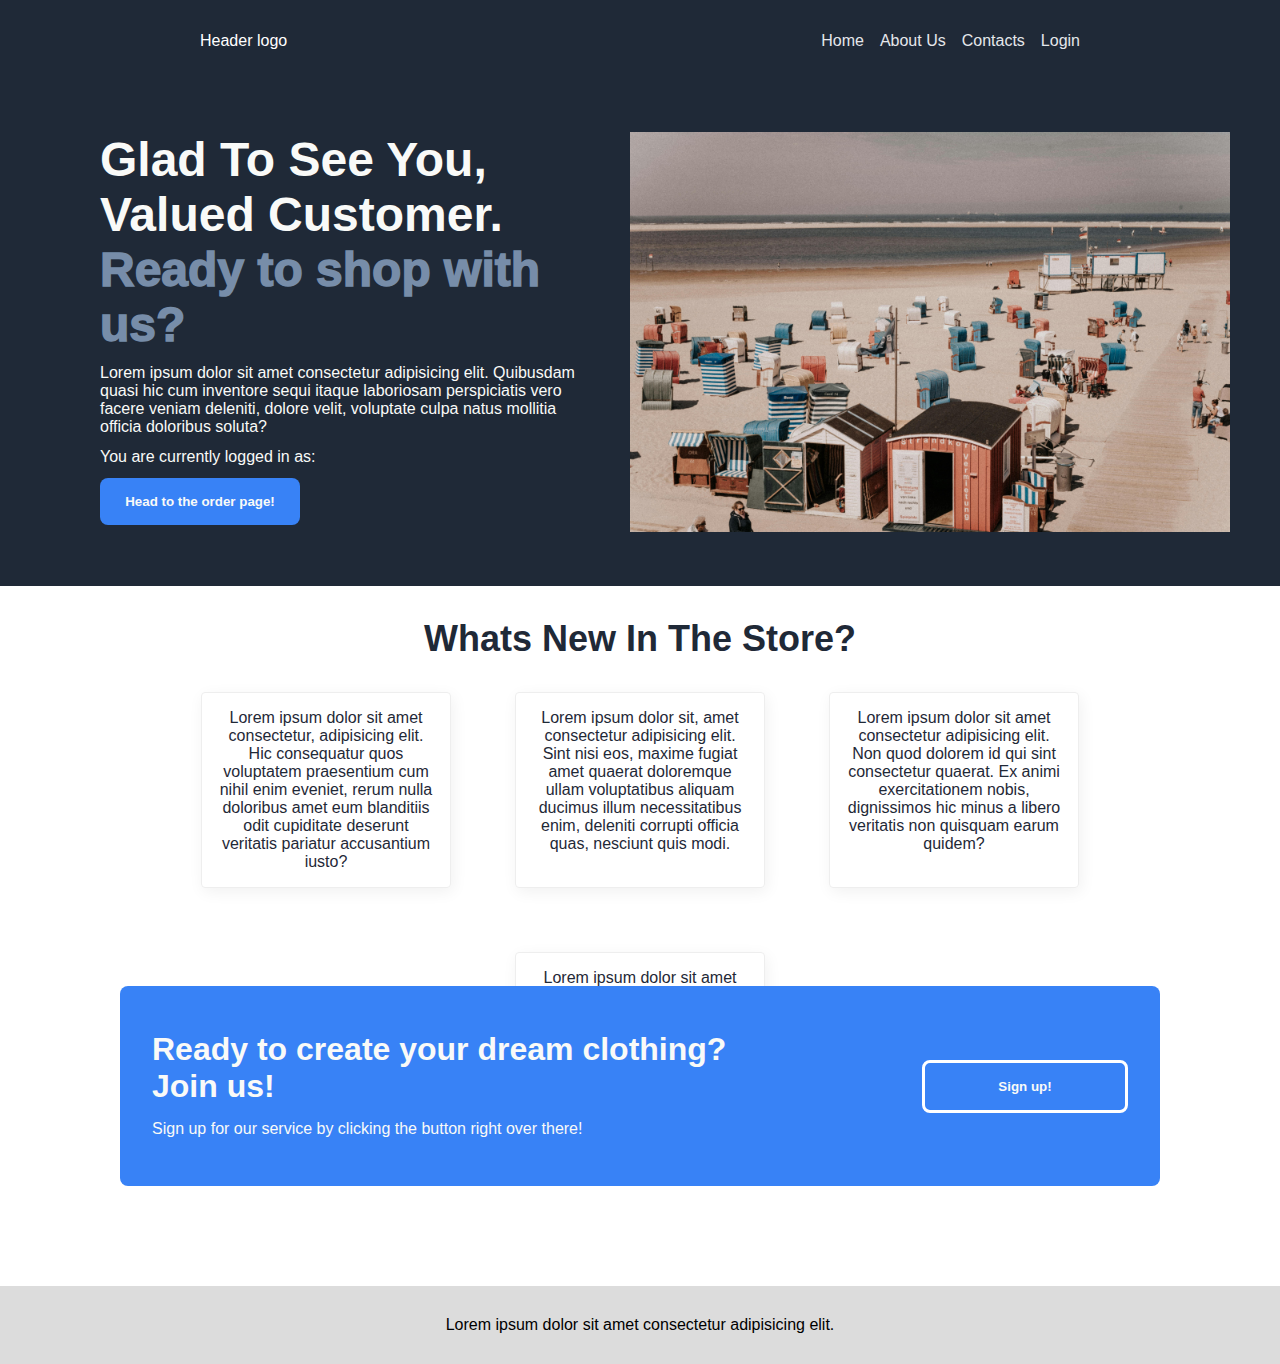
==== pages/customer-homepage.html @ 091a762e "Laying out the page and inserted necessary content" ====
<!DOCTYPE html>
<html lang="en">
<head>
    <meta charset="UTF-8">
    <meta name="viewport" content="width=device-width, initial-scale=1.0">
    <link rel="stylesheet" href="../style.css">
    <link href='https://unpkg.com/boxicons@2.1.4/css/boxicons.min.css' rel='stylesheet'>
    <title>Ohm Ordering System</title>
</head>
<body>
    <div class="header-wrapper">
        <div class ="header-top">
            <div class="header-logo">Header logo</div>
        <ul>
            <li><a href="#">Home</a></li>
            <li><a href="#">About Us</a></li>
            <li><a href="#">Contacts</a></li>
            <li><a href="./pages/login.html">Login</a></li>
          </ul>
        </div>

        <div class="header-body">
            <div class="hb-left">
                <div class="title">
                    Glad To See You, <br> Valued Customer. <br>
                    <span style="font-weight: 1000; color: #778DA9;">Ready to shop with us?</span>
                </div>
                <div class ="title-sub"> Lorem ipsum dolor sit amet consectetur adipisicing elit. Quibusdam quasi hic cum inventore sequi itaque laboriosam perspiciatis vero facere veniam deleniti, dolore velit, voluptate culpa natus mollitia officia doloribus soluta? </div>
                <div class ="title-sub"> You are currently logged in as:  </div>
                <button>Head to the order page!</button>
            </div>

            <div class = hb-right>
                <img src="../resources/placeholder.jpg">
            </div>
        </div>
    </div>

    <div id="about" class="body-wrapper">
        <div class="section-1">
            <div class="body-title">Whats New In The Store?</div>
            <div class="card-container">
                <div class="card">Lorem ipsum dolor sit amet consectetur, adipisicing elit. Hic consequatur quos voluptatem praesentium cum nihil enim eveniet, rerum nulla doloribus amet eum blanditiis odit cupiditate deserunt veritatis pariatur accusantium iusto?</div>
                <div class="card">Lorem ipsum dolor sit, amet consectetur adipisicing elit. Sint nisi eos, maxime fugiat amet quaerat doloremque ullam voluptatibus aliquam ducimus illum necessitatibus enim, deleniti corrupti officia quas, nesciunt quis modi.</div>
                <div class="card">Lorem ipsum dolor sit amet consectetur adipisicing elit. Non quod dolorem id qui sint consectetur quaerat. Ex animi exercitationem nobis, dignissimos hic minus a libero veritatis non quisquam earum quidem?</div>
                <div class="card">Lorem ipsum dolor sit amet consectetur adipisicing elit. Non quod dolorem id qui sint consectetur quaerat. Ex animi exercitationem nobis, dignissimos hic minus a libero veritatis non quisquam earum quidem?</div>
            </div>
        </div>

        <div class="section-3">
            <div class="action-wrapper">
                <div class="action-text">
                    Ready to create your dream clothing? Join us!
                    <br>
                    <span style="font-size: 16px; font-weight: lighter;">Sign up for our service by clicking the button right over there!</span>
                </div>

                <div class="action-button">
                    <button>Sign up!</button>
                </div>
            </div>
        </div>
    </div>

    <div class="footer">Lorem ipsum dolor sit amet consectetur adipisicing elit. </div>
</body>
</html>
---- style.css ----
* {
    padding: 0;
    margin: 0;
    font-family: Arial, Helvetica, sans-serif;
    box-sizing: border-box;
}

html {
    height: 100%;
}

body {
    display: flex;
    flex-direction: column;
    min-height: 100%;
}

img {
    max-height: 400px;
}

button{
    padding: 16px;
    background-color: #3882f6;
    border-style: none;
    border-radius: 8px;
    color: #f9faf8;
    font-weight: bold;
    width: 200px;
    cursor: pointer;
}


ul {
    list-style-type: none;
    display: flex;
    gap: 16px;
}

a {
    position: relative;
    text-decoration: none;
    color: #e5e7eb;
    font-size: 16px;
}

.header-wrapper {
    background-color: #1f2937;
}

.header-top {
    background-color: #1f2937;
    display: flex;
    justify-content: space-between;
    padding: 32px 200px;
}

.header-body {
    background-color: #1f2937;
    display: flex;
    justify-content: center;
    padding: 50px;
}

.header-logo {
    color: white;
}

.hb-left,
.hb-right {
    margin-left: 50px;
}

.hb-left {
    max-width: 500px;
}

.title,
.title-sub {
    padding-bottom: 12px;
}

.section-1 {
    background-color: white;
    display: flex;
    padding: 32px;
    height: 400px;
    flex-direction: column;
}

.body-wrapper {
    color: #1f2937;
    flex: 1; /*added flex here.*/
}

.title {
    color: #f9faf8;
    font-size: 48px;
    font-weight: bolder;
}

.title-sub {
    color: #f9faf8;
}


.body-title {
    display: flex;
    justify-content: center;
    font-size: 36px;
    font-weight: 800;
}

.card {
  border: 1px solid #eee;
  box-shadow: 2px 4px 16px rgba(0,0,0,.06);
  border-radius: 4px;
  padding: 16px;
  width: 250px;
  text-align: center;
}

.card-container {
    display: flex;
    gap: 64px;
    padding: 32px;
    flex-wrap: wrap;
    justify-content: center;
}

.section-2 {
    background-color: #e5e7eb;
    display: flex;
    min-height: 300px;
    padding: 256px;
    flex-direction: column;
    justify-content: center;

}

.body-text {
    font-size: 36px;
    font-style: italic;
    font-weight: lighter;
}

.body-noter {
    text-align: end;
    font-weight: bolder;
font-size: 26px;
}

.body-text,
.body-noter {
    margin-bottom: 16px;
}

.section-3 {
display: flex;
max-height: 300px;
padding: 120px;
padding-top: 20px;
justify-content: center;
align-items: center;
}

.action-wrapper {
    background-color: #3882f6;
    border-style: none;
    border-radius: 8px;
    color: #f9faf8;
    width: 1500px;
    height: 200px;
    display: flex;
    padding: 32px;
    justify-content: center;
    align-items: center;
    gap: 164px;
}

.action-text {
    font-size: 32px;
    font-weight: bold;

}

.action-button {
    border: 3px solid white;
    border-radius: 8px;
}

.footer {
    background-color: gainsboro;
    padding: 30px;
    display: flex;
    flex-shrink: 0;
    justify-content: center;

}

a:after {
    position: absolute;
    content: "";
    background-color: white;
    height: 3px;
    width: 0;
    left: 0;
    bottom: -10px;
    transition: 0.3s;
}

a:hover:after {
    width: 100%;
}
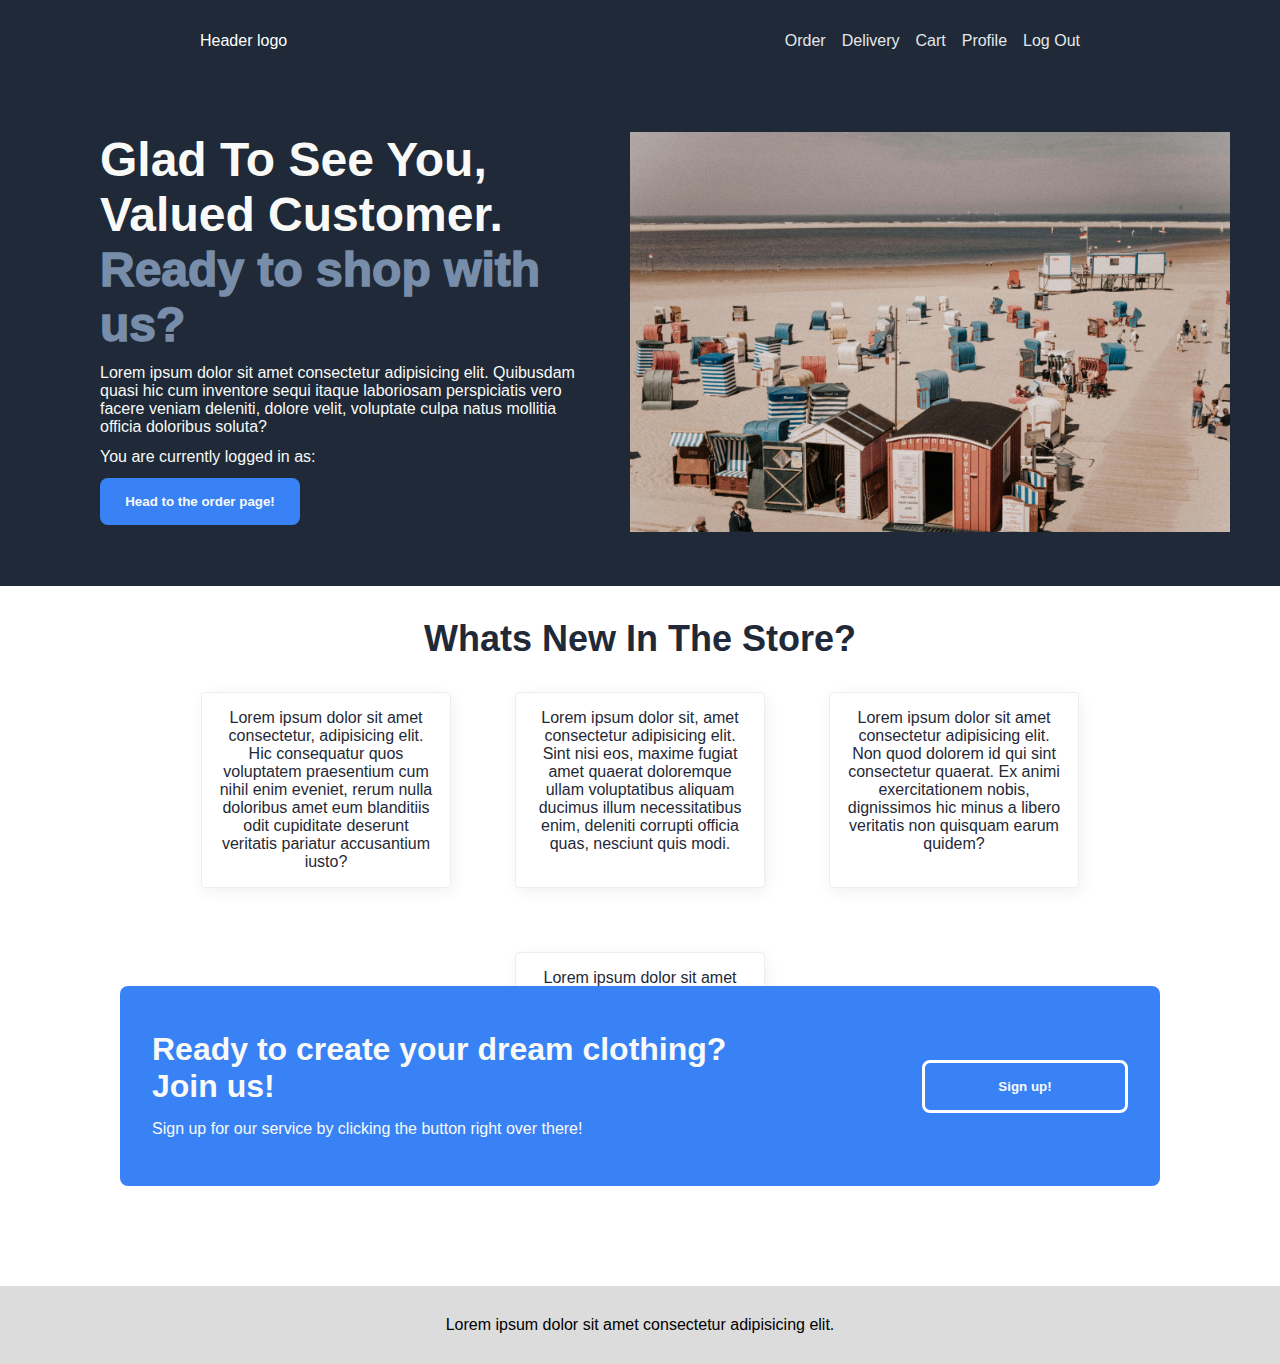
==== commit dee60c50: "Added Order, Delivery, Profile, Log Out links at nav" ====
--- a/pages/customer-homepage.html
+++ b/pages/customer-homepage.html
@@ -12,10 +12,11 @@
         <div class ="header-top">
             <div class="header-logo">Header logo</div>
         <ul>
-            <li><a href="#">Home</a></li>
-            <li><a href="#">About Us</a></li>
-            <li><a href="#">Contacts</a></li>
-            <li><a href="./pages/login.html">Login</a></li>
+            <li><a href="#">Order</a></li>
+            <li><a href="#">Delivery</a></li>
+            <li><a href="#">Cart</a></li>
+            <li><a href="#">Profile</a></li>
+            <li><a href="#">Log Out</a></li>
           </ul>
         </div>
 
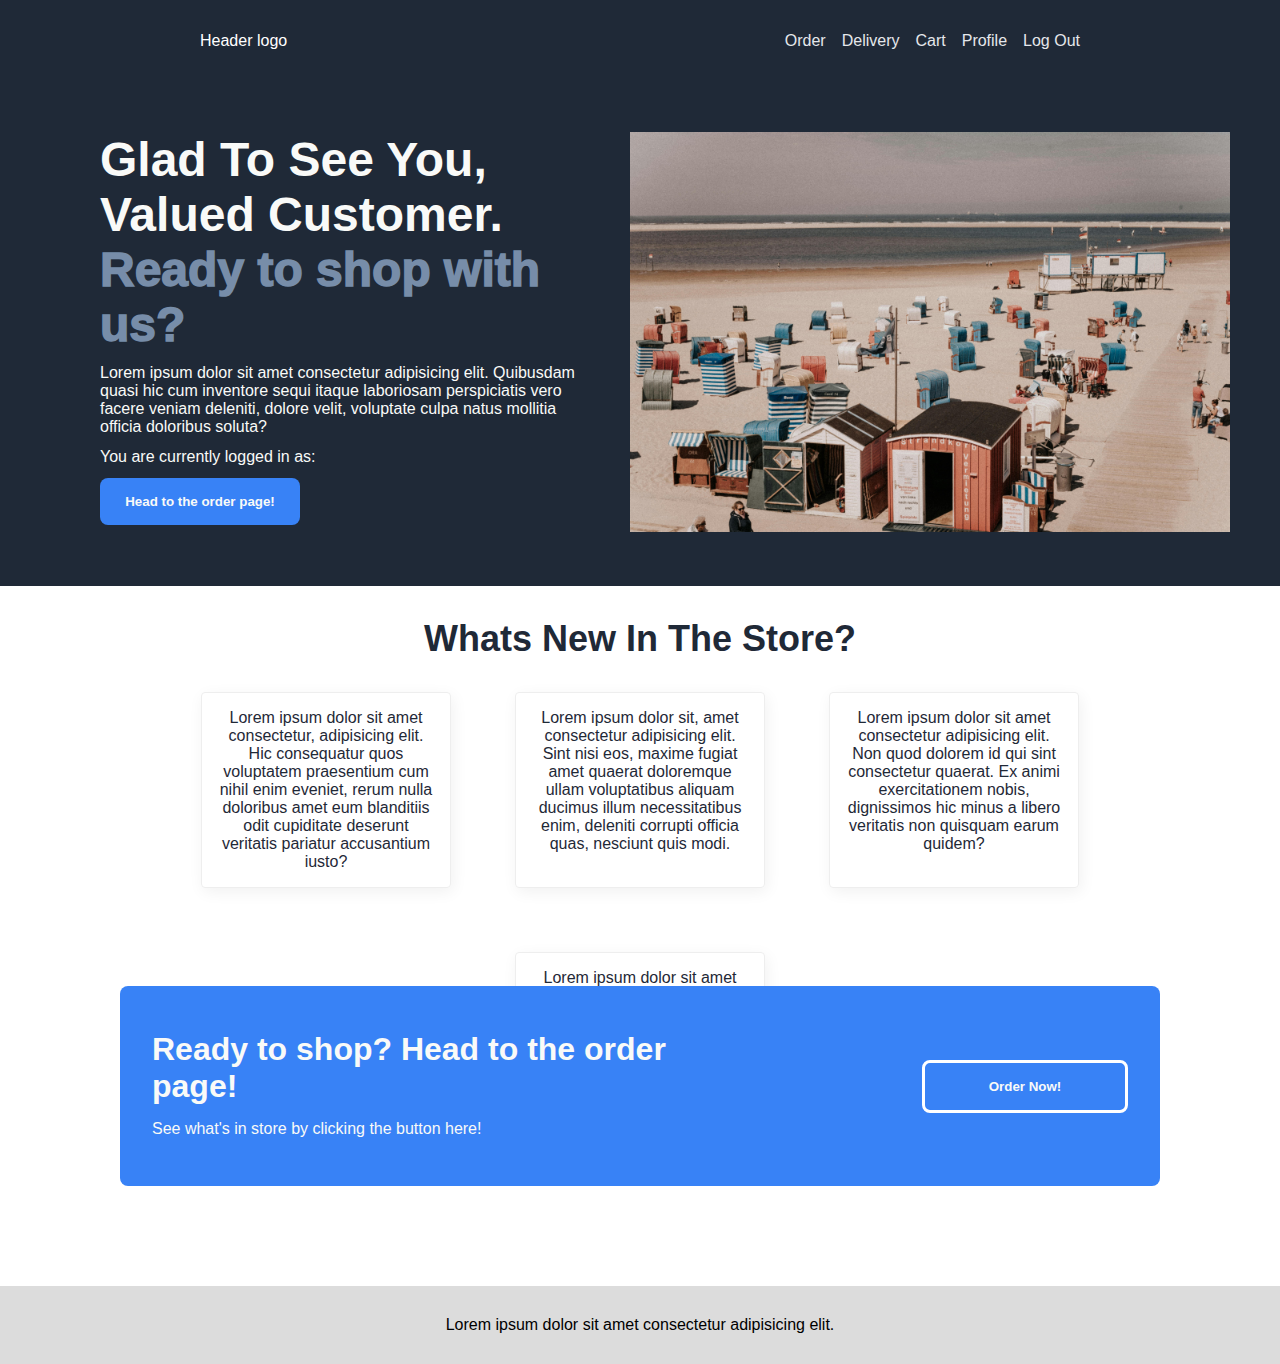
==== commit 2b4e4c0b: "Added some content on the c2a section" ====
--- a/pages/customer-homepage.html
+++ b/pages/customer-homepage.html
@@ -51,13 +51,13 @@
         <div class="section-3">
             <div class="action-wrapper">
                 <div class="action-text">
-                    Ready to create your dream clothing? Join us!
+                    Ready to shop? Head to the order page!
                     <br>
-                    <span style="font-size: 16px; font-weight: lighter;">Sign up for our service by clicking the button right over there!</span>
+                    <span style="font-size: 16px; font-weight: lighter;">See what's in store by clicking the button here!</span>
                 </div>
 
                 <div class="action-button">
-                    <button>Sign up!</button>
+                    <button>Order Now!</button>
                 </div>
             </div>
         </div>
